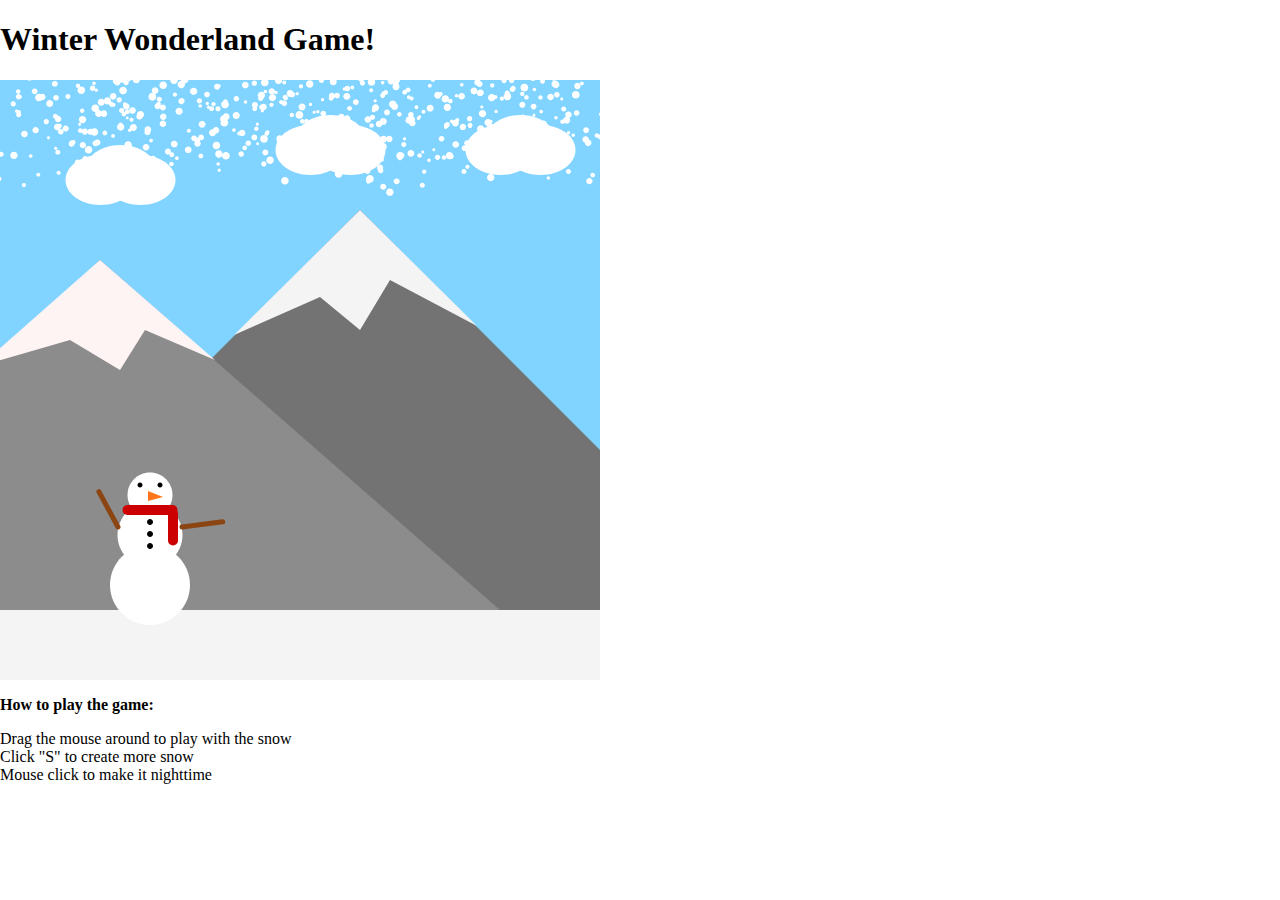
==== 11r-sketch-gallery-page/index.html @ 6e8acd6e "Initial commit" ====
<!DOCTYPE html>
<html lang="en">

<head>
  <meta charset="utf-8" />
  <meta name="viewport" content="width=device-width, initial-scale=1.0">

  <title>CCLab Project</title>

  <link rel="stylesheet" type="text/css" href="style.css">

  <script src="libraries/p5.min.js"></script>
  <!-- Uncomment the line below if you use audio. -->
  <!-- <script src="libraries/p5.sound.min.js"></script> -->
</head>

<body>

  <h1>Winter Wonderland Game!</h1>


  <div id="canvasContainer"></div>

  <p><b>How to play the game:</b>
    <li>Drag the mouse around to play with the snow</li>
    <li>Click "S" to create more snow</li>
    <li>Mouse click to make it nighttime</li>
  </p>

  <script src="sketch.js"></script>
</body>

</html>
---- 11r-sketch-gallery-page/style.css ----
html, body {
  margin: 0;
  padding: 0;
}

canvas {
  display: block;
}
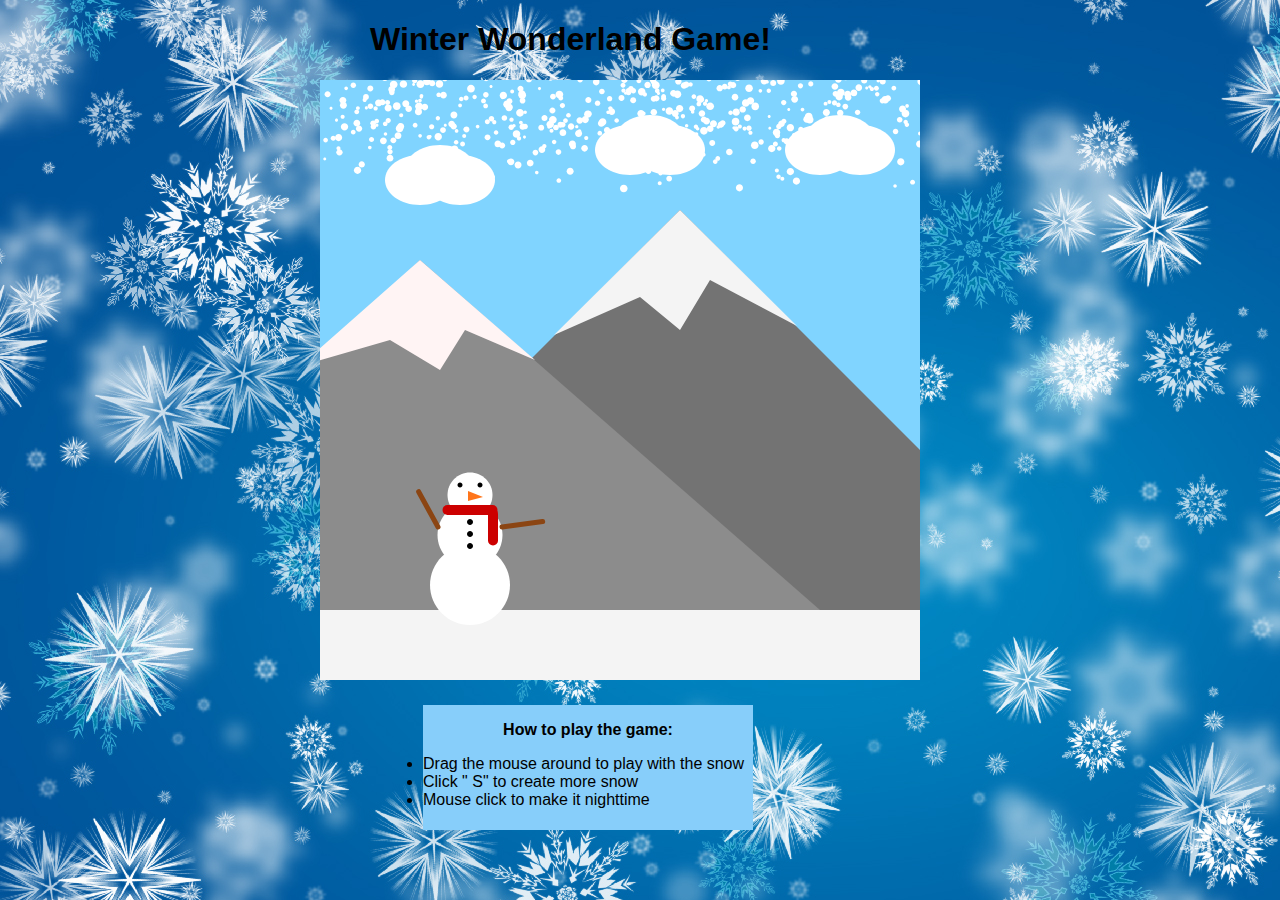
==== commit 872f1b81: "updated game" ====
--- a/11r-sketch-gallery-page/index.html
+++ b/11r-sketch-gallery-page/index.html
@@ -15,17 +15,22 @@
 </head>
 
 <body>
+  <div class="title">
+    <h1>Winter Wonderland Game!</h1>
+  </div>
 
-  <h1>Winter Wonderland Game!</h1>
+  <div id="canvasContainer">
+    <!-- p5 canvas -->
+  </div>
 
+  <div class="instructions">
+    <p style="text-align: center;"><b>How to play the game:</b>
+      <li>Drag the mouse around to play with the snow</li>
+      <li>Click " S" to create more snow</li>
+      <li>Mouse click to make it nighttime</li>
+    </p>
+  </div>
 
-  <div id="canvasContainer"></div>
-
-  <p><b>How to play the game:</b>
-    <li>Drag the mouse around to play with the snow</li>
-    <li>Click "S" to create more snow</li>
-    <li>Mouse click to make it nighttime</li>
-  </p>
 
   <script src="sketch.js"></script>
 </body>
--- a/11r-sketch-gallery-page/style.css
+++ b/11r-sketch-gallery-page/style.css
@@ -1,8 +1,31 @@
-html, body {
+html,
+body {
   margin: 0;
   padding: 0;
+  background-image: url('blue-winter-snowflakes-background.jpeg');
+  font-family: 'Gill Sans', 'Gill Sans MT', Calibri, 'Trebuchet MS', sans-serif;
 }
 
 canvas {
   display: block;
+  position: absolute;
+  left: 25%;
+  top: 80px;
 }
+
+.title {
+  width: 450px;
+  height: 68px;
+  position: absolute;
+  top: 0;
+  left: 370px;
+}
+
+.instructions {
+  background-color: lightskyblue;
+  width: 330px;
+  height: 125px;
+  position: absolute;
+  top: 705px;
+  left: 423px;
+}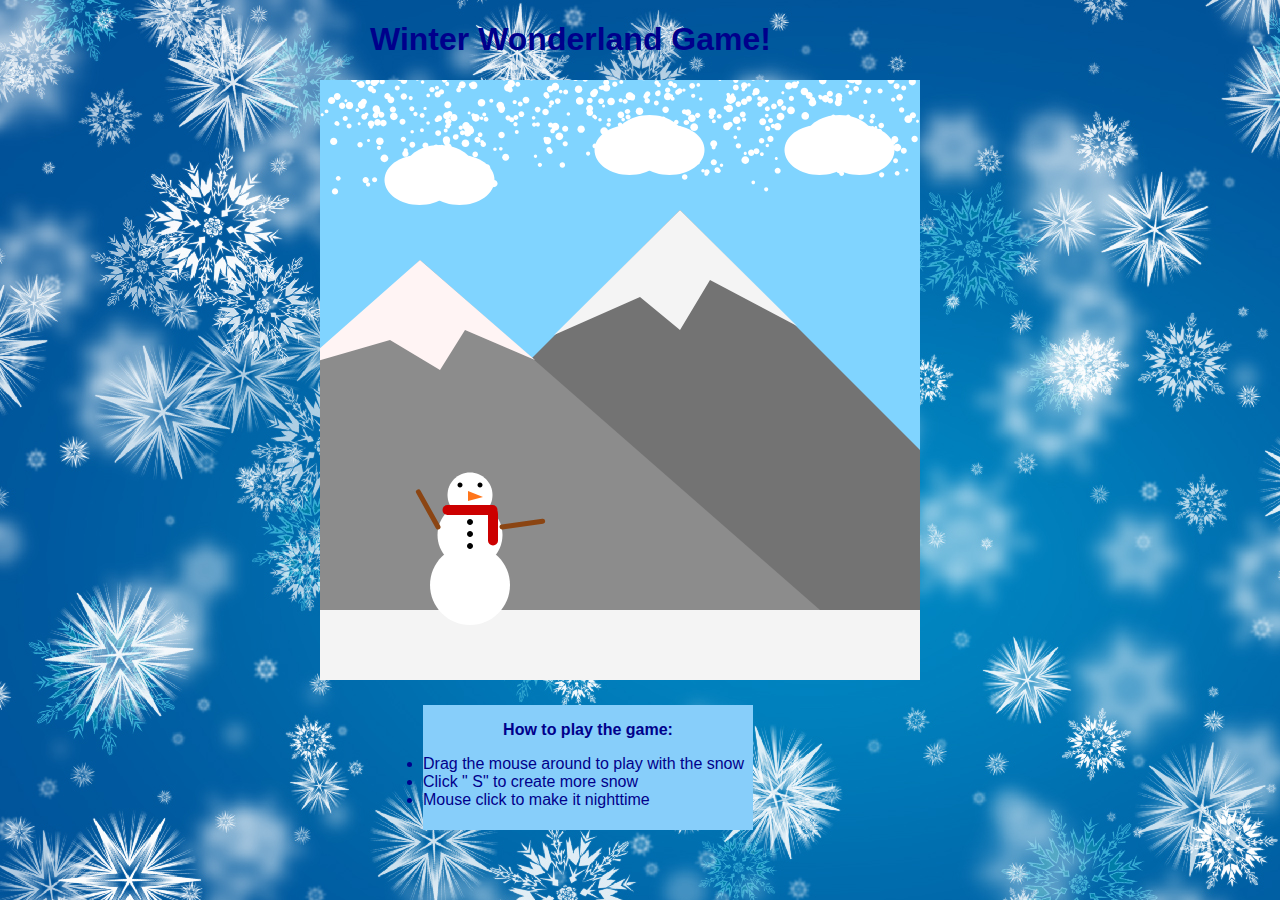
==== commit eaaa2e8d: "Update index.html" ====
--- a/11r-sketch-gallery-page/index.html
+++ b/11r-sketch-gallery-page/index.html
@@ -10,8 +10,6 @@
   <link rel="stylesheet" type="text/css" href="style.css">
 
   <script src="libraries/p5.min.js"></script>
-  <!-- Uncomment the line below if you use audio. -->
-  <!-- <script src="libraries/p5.sound.min.js"></script> -->
 </head>
 
 <body>
@@ -20,7 +18,6 @@
   </div>
 
   <div id="canvasContainer">
-    <!-- p5 canvas -->
   </div>
 
   <div class="instructions">
--- a/11r-sketch-gallery-page/style.css
+++ b/11r-sketch-gallery-page/style.css
@@ -14,6 +14,7 @@
 }
 
 .title {
+  color: darkblue;
   width: 450px;
   height: 68px;
   position: absolute;
@@ -22,6 +23,7 @@
 }
 
 .instructions {
+  color: darkblue;
   background-color: lightskyblue;
   width: 330px;
   height: 125px;
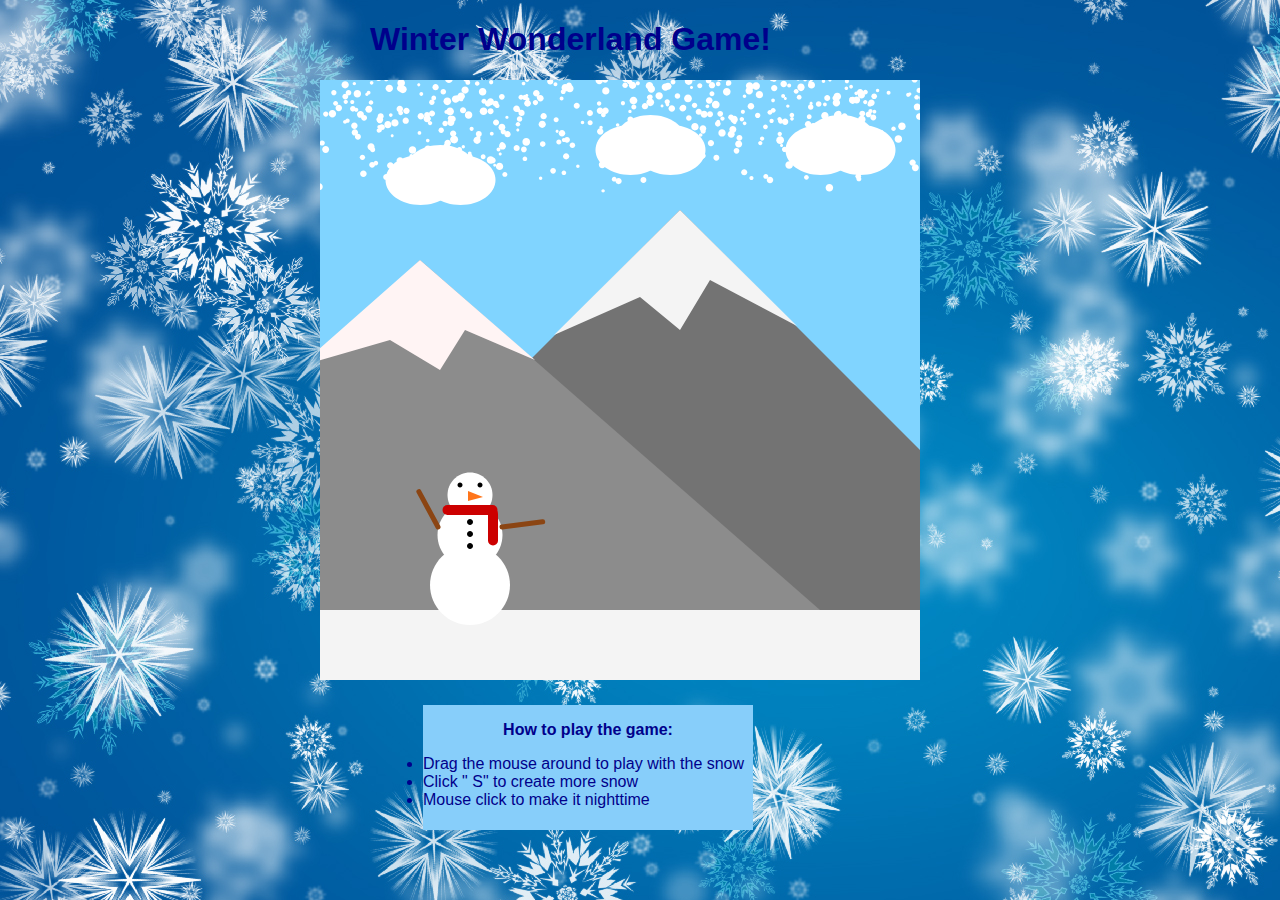
==== commit fe1be5f9: "Project b update" ====
--- a/11r-sketch-gallery-page/index.html
+++ b/11r-sketch-gallery-page/index.html
@@ -17,8 +17,7 @@
     <h1>Winter Wonderland Game!</h1>
   </div>
 
-  <div id="canvasContainer">
-  </div>
+  <div id="canvasContainer"></div>
 
   <div class="instructions">
     <p style="text-align: center;"><b>How to play the game:</b>
